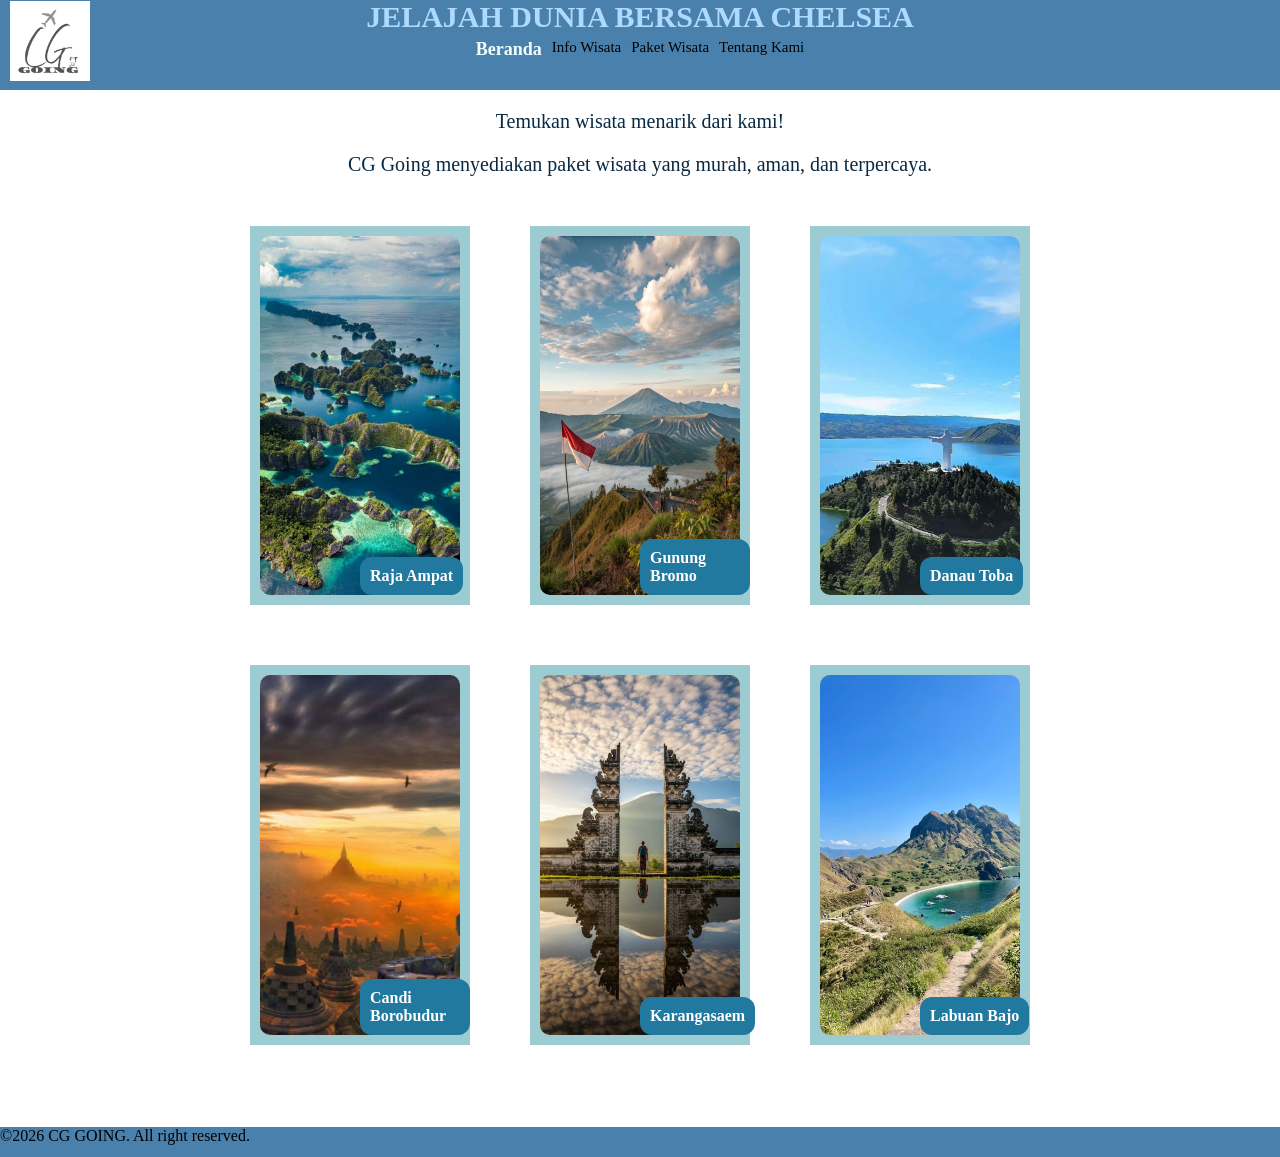
==== home.html @ 90f97d0c "Inital commit: Struktur dasar project Travel" ====
<!DOCTYPE html>
<html lang="en">

<head>
    <meta charset="UTF-8">
    <meta name="viewport" content="width=device-width, initial-scale=1.0">
    <title>DHome</title>
    <link rel="stylesheet" href="css/style.css">
</head>

<body>
    <div class="headbox">
        <header>JELAJAH DUNIA BERSAMA CHELSEA</header>
        <nav class="menu">
            <a href="#" class="currentmenu">Beranda</a>
            <a href="info.html" class="othermenu">Info Wisata</a>
            <a href="paket.html" class="othermenu">Paket Wisata</a>
            <a href="tentang.html" class="othermenu">Tentang Kami</a>
        </nav>
        <img id="logo" src="assets/logo.png" alt="logo">
    </div>

    <main>
        <p id="opening">Temukan wisata menarik dari kami!</p>
        <P id="opening">CG Going menyediakan paket wisata yang murah, aman, dan terpercaya.</p>
    </main>
    <div class="productcontent">
        <div class="productbox">
            <img src="assets/raja ampat.jpg" alt="raja ampat" class="productimg">
            <a href="info.html" class="destinasibtn">Raja Ampat</a>
        </div>

        <div class="productbox">
            <img src="assets/bromo.jpeg" alt="rbromo" class="productimg">
            <a href="info.html" class="destinasibtn">Gunung Bromo</a>
        </div>

        <div class="productbox">
            <img src="assets/danau toba.jpg" alt="toba" class="productimg">
            <a href="info.html" class="destinasibtn">Danau Toba</a>
        </div>
    </div>
    <div class="productcontent">
        <div class="productbox">
            <img src="assets/borobudur.jpg" alt="Borobudur" class="productimg">
            <a href="info.html" class="destinasibtn">Candi Borobudur</a>
        </div>

        <div class="productbox">
            <img src="assets/karangasaem.jpeg" alt="karangasaem" class="productimg">
            <a href="info.html" class="destinasibtn">Karangasaem</a>
        </div>

        <div class="productbox">
            <img src="assets/labuan bajo.jpeg" alt="labuan bajo" class="productimg">
            <a href="info.html" class="destinasibtn">Labuan Bajo</a>
        </div>
    </div>
    <br>
    <br>

    <footer>
        <p>&copy;2026 CG GOING. All right reserved.</p>
    </footer>
</body>

</html>
---- css/style.css ----
:root{
    font-family: 'Times New Roman', Times, serif;
}
 
header{
    font-size: 30px;
    font-weight: bold;
    color: rgb(175, 218, 255);
    text-align: center;
    margin: 0;
    position: relative;
}
 
.headbox{
    background-color: rgb(74, 128, 172);
    margin: 0;
    padding: 0;
    height: 90px;
    width: 100%;
}
 
.menu{
    display: flex;
    justify-content: center;
}
.currentmenu{
    font-weight:bold;
    color: azure;
    text-decoration: none;
    font-size: 18px;
    padding: 5px;
    text-shadow: 10px;
}
 
.othermenu{
    color: rgb(0, 0, 0);
    text-decoration: none;
    font-size: 15px;
    padding: 5px;
    text-shadow: 10px;
}
 
body{
    margin: 0;
    padding: 0;
}
 
img#logo{
    height: 80px;
    width: 80px;
    position: absolute;
    top: 1px;
    left: 10px;
    margin: 0;
    padding: 0;
}
 
.productimg{
    height:100%;
    width: 100%;
    border-radius: 10px;
    object-fit: cover;
}
 
.productbox{
    background-color: #9ccbd1;
    height: 300x;
    width: 200px;
    padding:10px;
    margin: 30px;
    position: relative;
}
 
.productcontent{
    display: flex;
    justify-content: center;
}
 
p#opening{
    font-size: 20px;
    text-align: center;
    color: rgb(9, 41, 66);
}
 
.destinasibtn{
    background:rgb(34, 121, 159);
    color: white;
    border: none;
    padding: 10px;
    border-radius: 12px;
    font-weight: 600;
    transition: all 0.4s cubic-bezier(0.4, 0, 0.2, 1);
    text-decoration: none;
    position: absolute;
    left: 50%;
    bottom: 10px;
}
 
h1#info{
    color: #53757a;
    text-align: center;
}

p#info{
    color: #53757a;
    text-align: center;
}
p#paket{
    text-align: center;

}
.penjelas{
    font-size: 18px;
    text-align: center;
}
 
.imgdes{
    width: 450px;
    height: 450px;
    justify-content: center;
}
 
.videosample{
    justify-content: center;
 
}
 
button{
    background: rgb(60, 96, 138);
    color: white;
    border: none;
    padding: 10px 20px;
    border-radius: 12px;
    font-weight: 600;
    cursor: pointer;
    transition: all 0.4s cubic-bezier(0.4, 0, 0.2, 1);
    transform: translateX(33%);
}
 
.imgpaket{
width:100%;
height:200px;
}
 
footer{
    background-color: rgb(74, 128, 172);
    width: 100%;
    height:30px;
}
 
h1#tentang{
    color: #53757a;
    text-align: center;
    font-size: 30px;
}
 
.tentang{
    text-align: center;
    font-size: 20px;
}
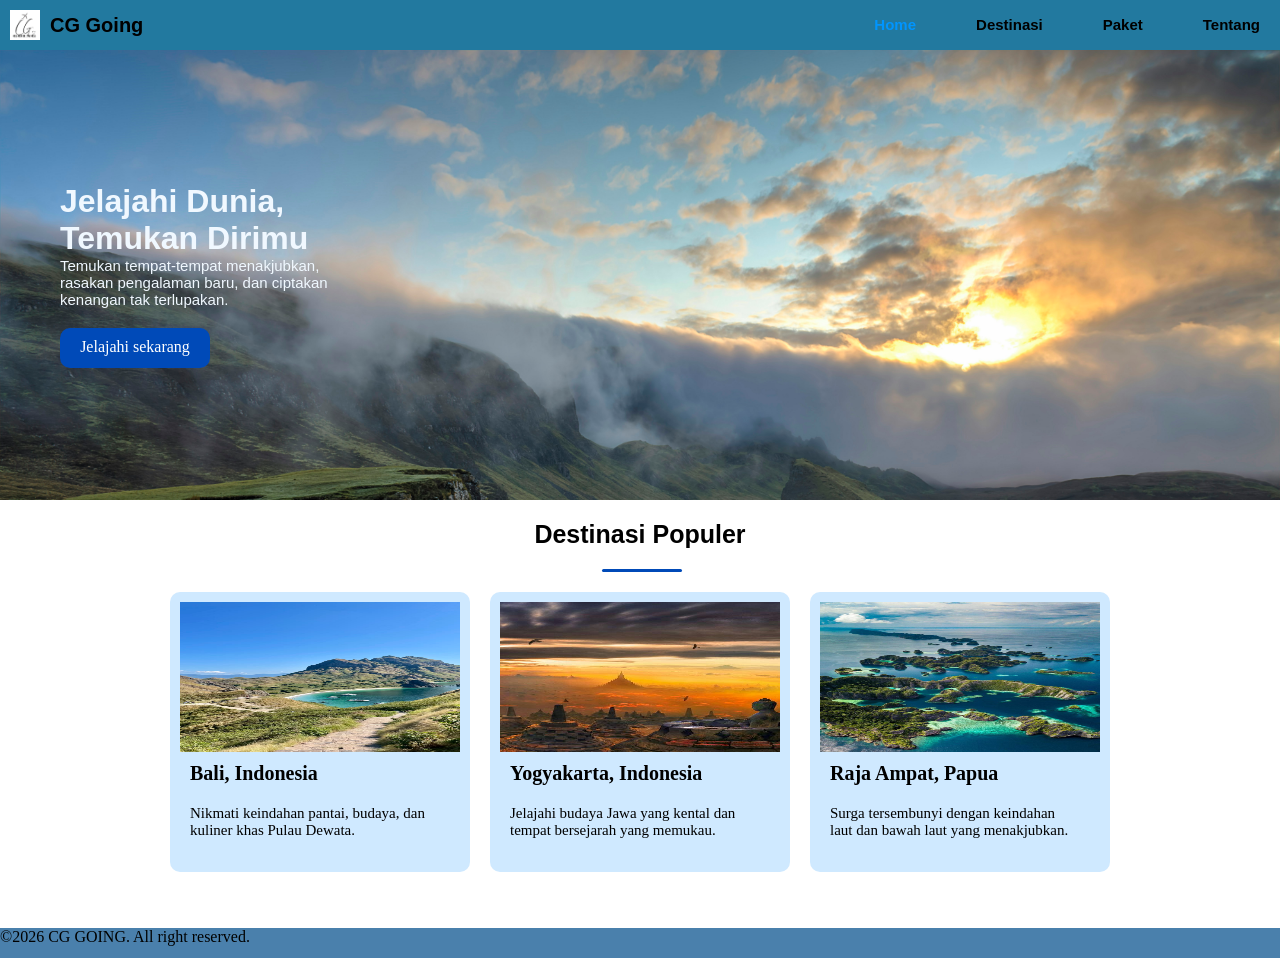
==== commit 40713ed0: "penambahan grid" ====
--- a/home.html
+++ b/home.html
@@ -1,67 +1,82 @@
 <!DOCTYPE html>
 <html lang="en">
-
 <head>
     <meta charset="UTF-8">
     <meta name="viewport" content="width=device-width, initial-scale=1.0">
     <title>DHome</title>
     <link rel="stylesheet" href="css/style.css">
 </head>
+<body>
+    <header>
+        <Div class="headbox">
+            <div class="kiri">
+        <img id="logo" src="assets/logo.png" alt="logo">
+        <h1 id="judul">CG Going</h1></div>
 
-<body>
-    <div class="headbox">
-        <header>JELAJAH DUNIA BERSAMA CHELSEA</header>
-        <nav class="menu">
-            <a href="#" class="currentmenu">Beranda</a>
-            <a href="info.html" class="othermenu">Info Wisata</a>
-            <a href="paket.html" class="othermenu">Paket Wisata</a>
-            <a href="tentang.html" class="othermenu">Tentang Kami</a>
+        <nav>
+            <div class="posisinav">
+            <ul>
+                <div class="navigasi">
+                <li><a id="current" href="#">Home</a></li>
+                <li><a id="nav" href="info.html">Destinasi</a></li>
+                <li><a id="nav" href="paket.html">Paket</a></li>
+                <li><a id="nav" href="tentang.html">Tentang</a></li>
+                </div>
+            </ul>
+            </div>
         </nav>
-        <img id="logo" src="assets/logo.png" alt="logo">
-    </div>
+        </Div>
+    </header>
 
     <main>
-        <p id="opening">Temukan wisata menarik dari kami!</p>
-        <P id="opening">CG Going menyediakan paket wisata yang murah, aman, dan terpercaya.</p>
+        <div class="latarbg">
+        <div class="dalamnya">
+        <h1 id="temukan">Jelajahi Dunia,<br>Temukan Dirimu</h1>
+        <p id="isi">Temukan tempat-tempat menakjubkan,<br>
+        rasakan pengalaman baru, dan ciptakan<br>
+        kenangan tak terlupakan.</p>
+        <div class="posisibut">
+        <div class="button1">
+        <a id="button" href="info.html">Jelajahi sekarang</a>
+        </div>
+        </div>
+        </div>
+        </div>
     </main>
-    <div class="productcontent">
-        <div class="productbox">
-            <img src="assets/raja ampat.jpg" alt="raja ampat" class="productimg">
-            <a href="info.html" class="destinasibtn">Raja Ampat</a>
+
+    <article>
+        <h3 id="destinasi">Destinasi Populer</h3>
+        <hr id="ya">
+
+        <div class="posisiproduct">
+        <div class="producthome">
+        <img id="product" src="assets/labuan bajo.jpeg" alt="bali>">
+        <h6>Bali, Indonesia</h6>
+        <p id="product">Nikmati keindahan pantai, budaya, dan<br>
+        kuliner khas Pulau Dewata.</p>
         </div>
 
-        <div class="productbox">
-            <img src="assets/bromo.jpeg" alt="rbromo" class="productimg">
-            <a href="info.html" class="destinasibtn">Gunung Bromo</a>
+        <div class="producthome">
+        <img id="product" src="assets/borobudur.jpg" alt="boro>">
+        <h6>Yogyakarta, Indonesia</h6>
+        <p id="product">Jelajahi budaya Jawa yang kental dan<br>
+            tempat bersejarah yang memukau.</p>
         </div>
 
-        <div class="productbox">
-            <img src="assets/danau toba.jpg" alt="toba" class="productimg">
-            <a href="info.html" class="destinasibtn">Danau Toba</a>
+        <div class="producthome">
+        <img id="product" src="assets/raja ampat.jpg" alt="raja>">
+        <h6>Raja Ampat, Papua</h6>
+        <p id="product">Surga tersembunyi dengan keindahan<br>
+            laut dan bawah laut yang menakjubkan.</p>
         </div>
     </div>
-    <div class="productcontent">
-        <div class="productbox">
-            <img src="assets/borobudur.jpg" alt="Borobudur" class="productimg">
-            <a href="info.html" class="destinasibtn">Candi Borobudur</a>
-        </div>
+    </article>
 
-        <div class="productbox">
-            <img src="assets/karangasaem.jpeg" alt="karangasaem" class="productimg">
-            <a href="info.html" class="destinasibtn">Karangasaem</a>
-        </div>
+<br>
+<br>
 
-        <div class="productbox">
-            <img src="assets/labuan bajo.jpeg" alt="labuan bajo" class="productimg">
-            <a href="info.html" class="destinasibtn">Labuan Bajo</a>
-        </div>
-    </div>
-    <br>
-    <br>
-
-    <footer>
+  <footer>
         <p>&copy;2026 CG GOING. All right reserved.</p>
     </footer>
 </body>
-
 </html>
--- a/css/style.css
+++ b/css/style.css
@@ -1,66 +1,171 @@
 :root{
     font-family: 'Times New Roman', Times, serif;
 }
- 
-header{
-    font-size: 30px;
-    font-weight: bold;
-    color: rgb(175, 218, 255);
-    text-align: center;
-    margin: 0;
-    position: relative;
-}
- 
-.headbox{
-    background-color: rgb(74, 128, 172);
-    margin: 0;
-    padding: 0;
-    height: 90px;
-    width: 100%;
-}
- 
-.menu{
-    display: flex;
-    justify-content: center;
-}
-.currentmenu{
-    font-weight:bold;
-    color: azure;
-    text-decoration: none;
-    font-size: 18px;
-    padding: 5px;
-    text-shadow: 10px;
-}
- 
-.othermenu{
-    color: rgb(0, 0, 0);
-    text-decoration: none;
-    font-size: 15px;
-    padding: 5px;
-    text-shadow: 10px;
-}
- 
+
+
 body{
     margin: 0;
     padding: 0;
 }
- 
+
+.headbox{
+    background-color: rgb(34, 121, 159);
+    height: 50px;
+    width: 100%;
+    display: flex;
+    align-items: center;
+    justify-content: space-between;
+}
+*{
+    margin: 0px;
+    padding: 0px;
+    box-sizing: border-box;
+
+}
+
+.kiri{
+    display: flex;
+    gap: 10px;
+    align-items: center;
+}
+h1#judul{
+    font-family: Arial, Helvetica, sans-serif;
+    font-size: 20px;
+
+}
+
 img#logo{
-    height: 80px;
+    width: 30px;
+    height: 30px;
+    position: relative;
+    margin-top: 0px;
+    margin-left: 10px;
+}
+
+a#nav{
+    text-decoration: none;
+    color:black ;
+    font-size: 15px;
+    font-family: Arial, Helvetica, sans-serif;
+    padding: 20px;
+    font-weight: bold;
+}
+
+a#current{
+    text-decoration: none;
+    color:rgb(0, 149, 255) ;
+    font-size: 15px;
+    font-family: Arial, Helvetica, sans-serif;
+    padding: 20px;
+    font-weight: bold;
+}
+
+.navigasi{
+    display: flex;
+    list-style-type: none;
+    gap: 20px;
+}
+
+p#isi{
+    font-family: Arial, Helvetica, sans-serif;
+    font-size: 15px;
+    color: aliceblue;
+}
+
+h1#temukan{
+    font-family: Arial, Helvetica, sans-serif;
+    color: aliceblue;
+}
+
+.latarbg{
+    margin: 0;
+    background-image:url(tes.jpg);
+    background-size: cover;
+    background-repeat: no-repeat;
+    height: 50vh;
+    width: 100%;
+    align-items:center;
+    display: flex;
+}
+
+.dalamnya{
+    gap: 20px;
+    margin-left: 50px;
+    padding: 10px;
+}
+
+.button1{
+    padding: 10px;
+    gap: 40px;
+    background-color: #004ab8;
+    border-radius: 10px;
+    height: 40px;
+    width: 150px;
+    text-align: center;
+}
+
+.posisibut{
+    padding-top: 20px;
+}
+
+a#button{
+    text-decoration: none;
+    color: rgb(255, 255, 255);
+}
+
+h3#destinasi{
+    font-size: 25px;
+    text-align: center;
+    color: black;
+    font-family: Arial, Helvetica, sans-serif;
+    padding: 20px;
+}
+
+hr#ya{
+    border: none;
+    height: 3px;
     width: 80px;
-    position: absolute;
-    top: 1px;
-    left: 10px;
-    margin: 0;
-    padding: 0;
-}
- 
-.productimg{
-    height:100%;
-    width: 100%;
-    border-radius: 10px;
-    object-fit: cover;
-}
+    background-color: #004ab8;
+    margin-left: 47%;
+    border-radius: 5px;
+}
+
+.producthome{
+    width: 300px;
+    height: 280px;
+    background-color: rgb(207, 233, 255);
+    border-radius: 10px;
+    overflow: hidden;
+    margin: 10px;
+    padding: 10px;
+}
+
+img#product{
+    width: 100%;
+    height: 150px;
+    display: flex;
+}
+
+h6{
+    font-style: arial;
+    font-size: 20px;
+    color: black;
+    text-align: left;
+    padding: 10px;
+}
+
+p#product{
+    ont-style: arial;
+    font-size: 15px;
+    color: black;
+    text-align: left;
+    padding: 10px;
+}
+
+.posisiproduct{
+    display: flex;
+    padding: 10px;
+    justify-content: center;}
  
 .productbox{
     background-color: #9ccbd1;
@@ -69,19 +174,10 @@
     padding:10px;
     margin: 30px;
     position: relative;
-}
- 
-.productcontent{
-    display: flex;
-    justify-content: center;
-}
- 
-p#opening{
-    font-size: 20px;
-    text-align: center;
-    color: rgb(9, 41, 66);
-}
- 
+    border-radius: 10px;
+}
+
+
 .destinasibtn{
     background:rgb(34, 121, 159);
     color: white;
@@ -95,36 +191,38 @@
     left: 50%;
     bottom: 10px;
 }
- 
+
 h1#info{
     color: #53757a;
     text-align: center;
 }
 
-p#info{
-    color: #53757a;
-    text-align: center;
-}
-p#paket{
-    text-align: center;
-
-}
 .penjelas{
     font-size: 18px;
     text-align: center;
 }
- 
+
+.paketbox{
+    background-color: #9ccbd1;
+    height: 300x;
+    width: 200px;
+    padding:10px;
+    margin: 30px;
+    position: relative;
+}
+
 .imgdes{
-    width: 450px;
-    height: 450px;
+    width: 300px;
+    height: 300px;
     justify-content: center;
-}
- 
+    border-radius: 10px;
+}
+
 .videosample{
     justify-content: center;
- 
-}
- 
+
+}
+
 button{
     background: rgb(60, 96, 138);
     color: white;
@@ -136,25 +234,37 @@
     transition: all 0.4s cubic-bezier(0.4, 0, 0.2, 1);
     transform: translateX(33%);
 }
- 
+
 .imgpaket{
 width:100%;
 height:200px;
 }
- 
+
+p#badge{
+    text-align: center;
+}
+
 footer{
     background-color: rgb(74, 128, 172);
     width: 100%;
     height:30px;
 }
- 
+
 h1#tentang{
     color: #53757a;
     text-align: center;
     font-size: 30px;
 }
- 
+
 .tentang{
     text-align: center;
     font-size: 20px;
+}
+
+.productcontent{
+    display: grid;
+    grid-template-columns: repeat(3, 220px);
+    gap: 30px;
+    justify-content: center;
+    margin-top: 30px;
 }
